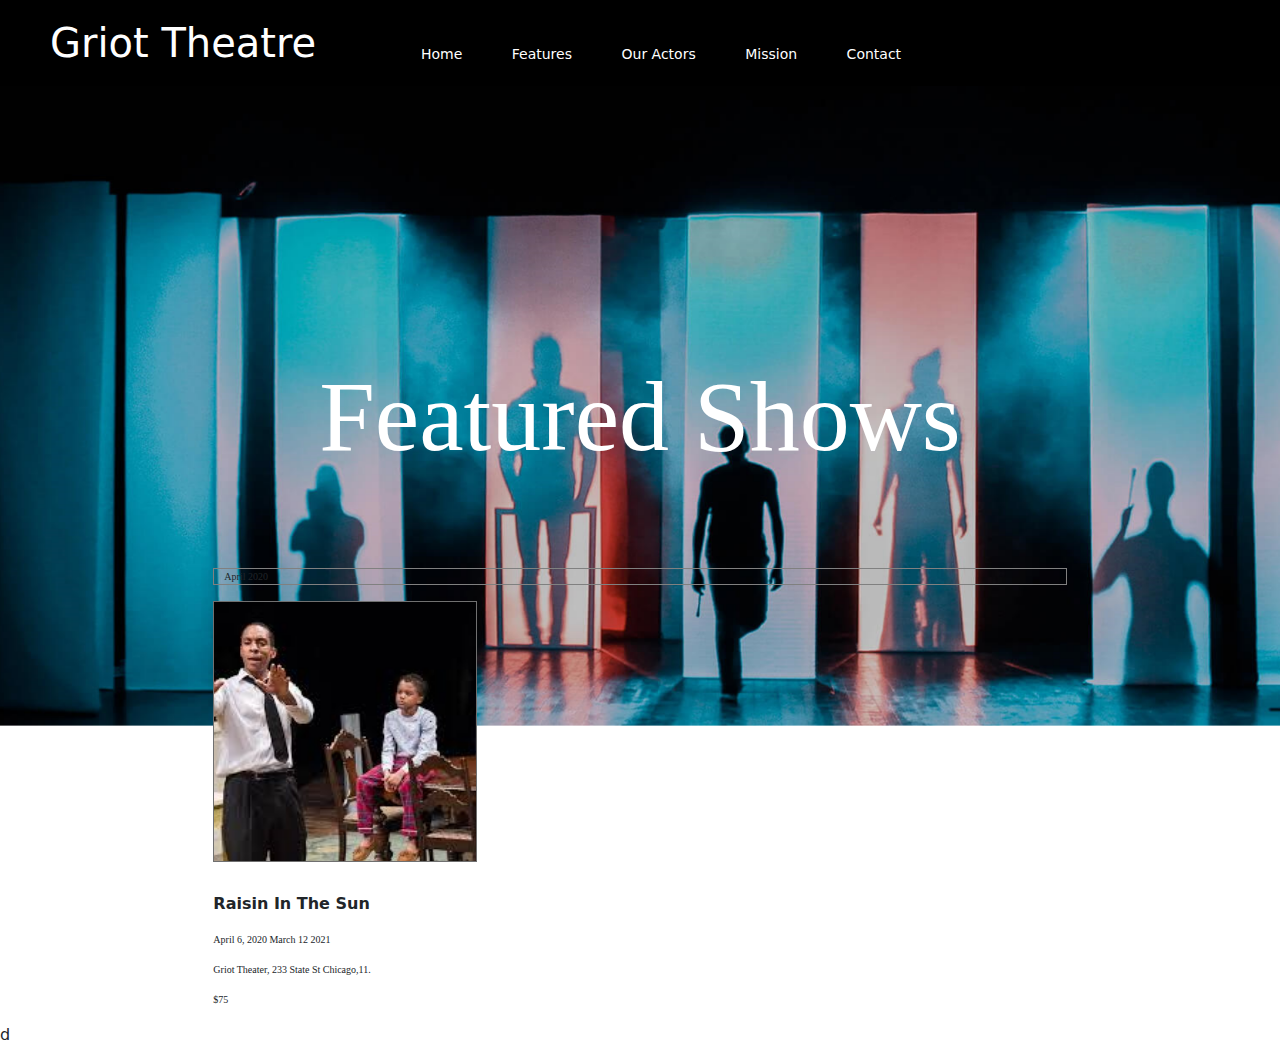
==== week1/Theatre/index.html @ 1f5ed642 "Griot Theatre" ====
<!DOCTYPE html>
<html lang="en">
<head>
    <meta charset="UTF-8">
    <meta http-equiv="X-UA-Compatible" content="IE=edge">
    <meta name="viewport" content="width=device-width, initial-scale=1.0">
    <link rel="stylesheet" href="https://cdn.jsdelivr.net/npm/bootstrap@5.2.0-beta1/dist/css/bootstrap.min.css">
    <link rel="stylesheet" href="main.css">
    <title>Theatre</title>
</head>
<body>
    <div class="container">
        <div class="navigation">

            <nav class="navbar navbar-expand-md navbar-dark">
                <div class="container-fluid">
                  <button class="navbar-toggler" type="button" data-bs-toggle="collapse" data-bs-target="#navbarTogglerDemo01" aria-controls="navbarTogglerDemo01" aria-expanded="false" aria-label="Toggle navigation">
                    <span class="navbar-toggler-icon"></span>
                  </button>
                  <div class="collapse navbar-collapse" id="navbarTogglerDemo01">
                    <a class="navbar-brand" href="#">Griot Theatre</a>
                    <ul class="navbar-nav me-auto mb-2 mb-lg-0">
                      <li class="nav-item"><a class="nav-link active" aria-current="page" href="#">Home</a></li>
                      <li class="nav-item"><a class="nav-link active" aria-current="page" href="#">Features</a></li>
                      <li class="nav-item"><a class="nav-link active" aria-current="page" href="#">Our Actors</a></li>
                      <li class="nav-item"><a class="nav-link active" aria-current="page" href="#">Mission</a></li>
                      <li class="nav-item"><a class="nav-link active" aria-current="page" href="#">Contact</a></li>
                      <li class="nav-item"><a class="nav-link disabled" id="disable-btn">Disabled</a></li>
                    </ul>
                  </div>
                </div>
              </nav>
        </div>
        
        <div class="cover-img">
            <img src="./image/background.png" alt="">
            <p class="featured">Featured Shows</p>
        </div>

        <div class="content">
            <div class="date"><p>April 2020</p></div>

            <div class="events">
                <div class="event">
                    <img src="./image/theater.png" alt="">
                    <div>
                        <p class="heading"><b>Raisin In The Sun</b></p>
                        <p class="event-details">April 6, 2020 March 12 2021 <br><br>Griot Theater, 233 State St Chicago,11. <br><br>$75</p>
                    </div>

                </div>
            </div>
        </div>
        <div class="buttom">d</div>
      </div>
</body>
</html>
---- week1/Theatre/main.css ----
.container {  display: grid;
    grid-template-columns: 0.5fr 2fr 0.5fr;
    grid-template-rows: auto;
    gap: 0px 0px;
    grid-auto-flow: row;
    grid-template-areas:
      "navigation navigation navigation"
      "cover-img cover-img cover-img"
      ". content ."
      "buttom buttom buttom";
      max-width: 100%;
      padding: 0px;
  }
.container div{
    margin: 0px;
    padding: 0px;
}  
  .navigation { 
    grid-area: navigation;
    
    }
  .cover-img { grid-area: cover-img;    
}
  .cover-img img{
    object-fit: cover;
    width: 100%;
  }

  .cover-img p{
    margin-top: -32%;
    font-size: 30px;
    font-family: serif;
    text-align: center;
    color: white;
  }

  .content { grid-area: content; }
  .buttom { grid-area: buttom; }
 
  .cover-img img{
    margin: 0px;
    width: 100%;
    height: auto;
  }
  .navbar{
    background-color: black;
  }
  .navbar-brand{
    margin-left: 50px;
    font-size: 20px;

  }

  .date>p{
    margin-top: 60px;
    font-size: 10px;
    font-family: serif;
    border: 1px solid gray;
    padding-left: 10px;
    
  }
  .heading{
    margin-top: 30px;
  }
  .event-details{
    font-size: 10px;
    font-family: serif;
  }
  @media (min-width: 768px){
  .navbar-expand-md .navbar-nav {
    margin-top: 15px;
    align-content:flex-end;
    margin-left: 5%;
    width: 50%;
    justify-content: space-around;
    
  }
  #navbarTogglerDemo01 > a{ 
    font-size: 35px;
  }
  .navbar-nav a{
    font-size: 12px;
  }
  .nav-link{
    padding-bottom: 0px;
  }
  #disable-btn{
    color: black;
  }
  .cover-img p{
    font-size: 80px;
    margin-top: -32%;
  }
 

}

@media (min-width: 1024px){

    .cover-img p{
        margin-top: -30%;
        font-size: 100px;
      }
      #navbarTogglerDemo01 > a{ 
        font-size: 40px;
      }
      .navbar-nav a{
        font-size: 14px;
      }
}

@media (min-width: 1440px){

    .cover-img p{
        margin-top: -30%;
        font-size: 120px;
      }
      #navbarTogglerDemo01 > a{ 
        font-size: 45px;
      }
      .navbar-nav a{
        font-size: 16px;
      }
}

@media (min-width: 2560px){

    .cover-img p{
        margin-top: -32%;
        font-size: 220px;
      }
      #navbarTogglerDemo01 > a{ 
        font-size: 80px;
      }
      .navbar-nav a{
        font-size: 30px;
      }
}
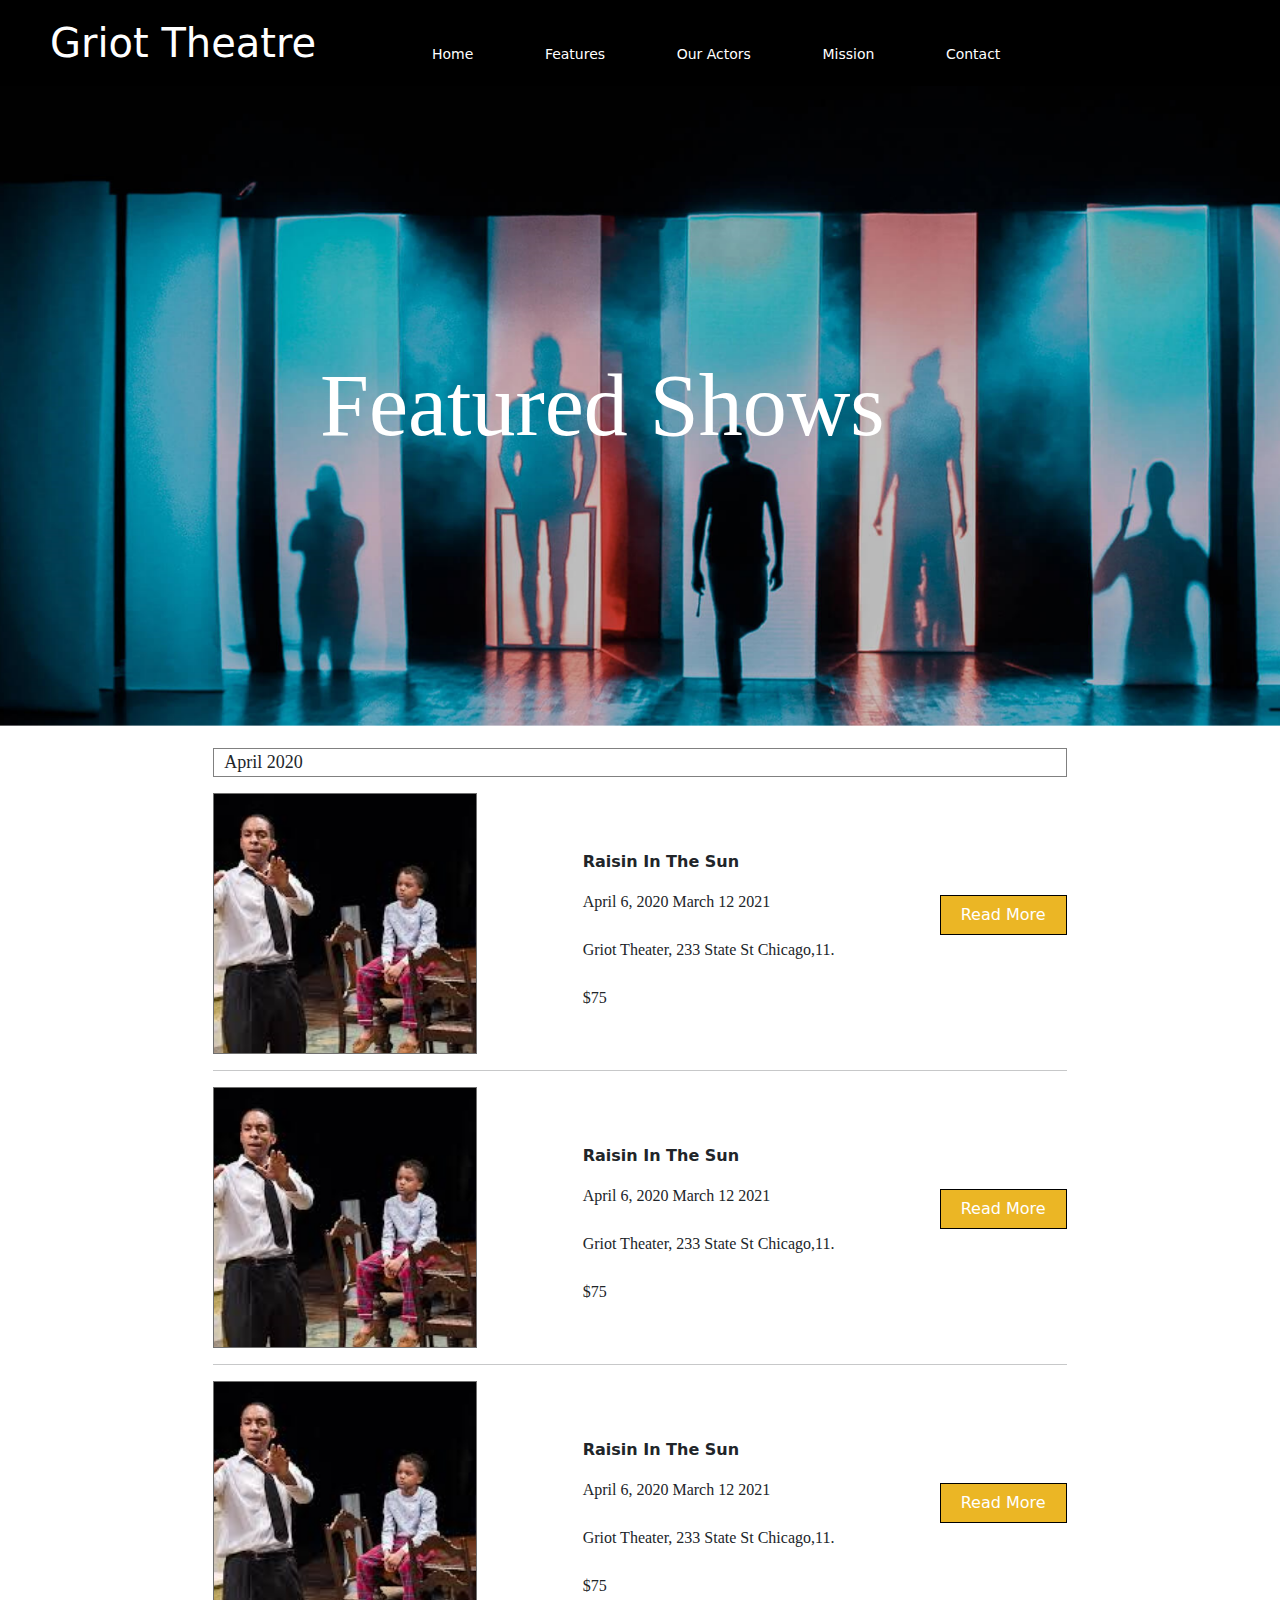
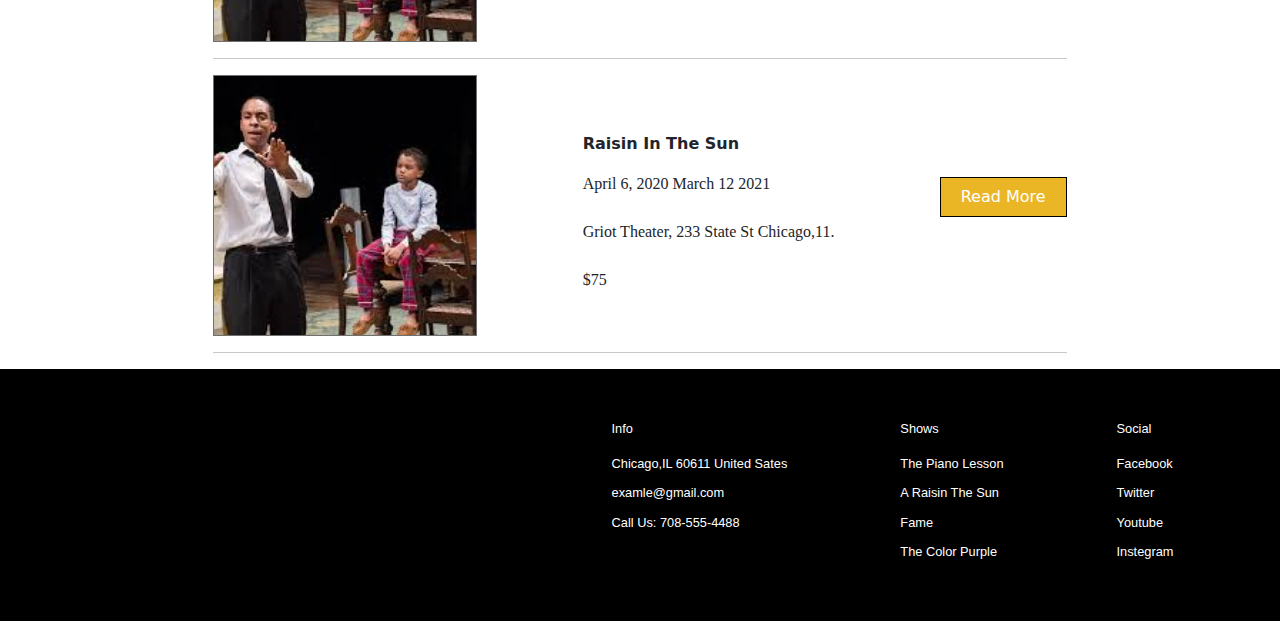
==== commit 586ff370: "Final" ====
--- a/week1/Theatre/index.html
+++ b/week1/Theatre/index.html
@@ -6,6 +6,7 @@
     <meta name="viewport" content="width=device-width, initial-scale=1.0">
     <link rel="stylesheet" href="https://cdn.jsdelivr.net/npm/bootstrap@5.2.0-beta1/dist/css/bootstrap.min.css">
     <link rel="stylesheet" href="main.css">
+    <script src="https://cdn.jsdelivr.net/npm/bootstrap@5.2.0-beta1/dist/js/bootstrap.bundle.min.js"></script>
     <title>Theatre</title>
 </head>
 <body>
@@ -25,33 +26,93 @@
                       <li class="nav-item"><a class="nav-link active" aria-current="page" href="#">Our Actors</a></li>
                       <li class="nav-item"><a class="nav-link active" aria-current="page" href="#">Mission</a></li>
                       <li class="nav-item"><a class="nav-link active" aria-current="page" href="#">Contact</a></li>
-                      <li class="nav-item"><a class="nav-link disabled" id="disable-btn">Disabled</a></li>
                     </ul>
                   </div>
                 </div>
               </nav>
         </div>
-        
-        <div class="cover-img">
-            <img src="./image/background.png" alt="">
-            <p class="featured">Featured Shows</p>
+
+        <!-- Top Image -->
+
+        <div class="cover-img ">
+          <div class="image"><img src="./image/background.png" alt=""></div>
+          <div class="text">Featured Shows</div>
         </div>
 
+
+
+        <!-- Events -->
+        
         <div class="content">
             <div class="date"><p>April 2020</p></div>
-
+            <!-- EVENTS -->
             <div class="events">
+              <!-- event 1 -->
                 <div class="event">
                     <img src="./image/theater.png" alt="">
                     <div>
                         <p class="heading"><b>Raisin In The Sun</b></p>
                         <p class="event-details">April 6, 2020 March 12 2021 <br><br>Griot Theater, 233 State St Chicago,11. <br><br>$75</p>
+                        
+                      </div>
+                      <p class="container-btn"><button class="read-more">Read More</button></p>
+                </div>
+                <hr class="event-hr">
+              <!-- event 2 -->
+                <div class="event">
+                  <img src="./image/theater.png" alt="">
+                  <div>
+                      <p class="heading"><b>Raisin In The Sun</b></p>
+                      <p class="event-details">April 6, 2020 March 12 2021 <br><br>Griot Theater, 233 State St Chicago,11. <br><br>$75</p>
                     </div>
-
+                    <p class="container-btn"><button class="read-more">Read More</button></p>
+                  </div>
+                  <hr>
+              <!-- event 3 -->
+              <div class="event">
+                <img src="./image/theater.png" alt="">
+                <div>
+                    <p class="heading"><b>Raisin In The Sun</b></p>
+                    <p class="event-details">April 6, 2020 March 12 2021 <br><br>Griot Theater, 233 State St Chicago,11. <br><br>$75</p>
+                  </div>
+                  <p class="container-btn"><button class="read-more">Read More</button></p>
                 </div>
-            </div>
+                <hr>
+              <!-- event 4 -->
+              <div class="event">
+                <img src="./image/theater.png" alt="">
+                <div>
+                    <p class="heading"><b>Raisin In The Sun</b></p>
+                    <p class="event-details">April 6, 2020 March 12 2021 <br><br>Griot Theater, 233 State St Chicago,11. <br><br>$75</p>
+                  </div>
+                  <p class="container-btn"><button class="read-more">Read More</button></p>
+                </div>
+                <hr>
+              </div>
         </div>
-        <div class="buttom">d</div>
       </div>
+      <footer class="container-footer">
+        <div class="map"><img src="./image/map.JPG" alt=""></div>
+        <div class="info">
+          <p class="title-info" id="info">Info</p>
+          <p class="sub-info">Chicago,IL 60611 United Sates</p>
+          <p class="sub-info">examle@gmail.com</p>
+          <p class="sub-info">Call Us: 708-555-4488</p>
+        </div>
+        <div class="shows">
+          <p class="title-shows" id="shows">Shows</p>
+          <p class="sub-piano">The Piano Lesson</p>
+          <p class="sub-raisin">A Raisin The Sun</p>
+          <p class="sub-fame">Fame</p>
+          <p class="sub-purple">The Color Purple</p>
+        </div>
+        <div class="social">
+          <p class="title-social" id="social">Social</p>
+          <p class="sub-piano">Facebook</p>
+          <p class="sub-raisin">Twitter</p>
+          <p class="sub-fame">Youtube</p>
+          <p class="sub-purple">Instegram</p>
+        </div>
+      </footer>
 </body>
 </html>--- a/week1/Theatre/main.css
+++ b/week1/Theatre/main.css
@@ -6,53 +6,65 @@
     grid-template-areas:
       "navigation navigation navigation"
       "cover-img cover-img cover-img"
-      ". content ."
-      "buttom buttom buttom";
+      ". content .";
       max-width: 100%;
       padding: 0px;
   }
+
+  /* Remove sade padding and margin */
 .container div{
     margin: 0px;
     padding: 0px;
 }  
+
+/* Navbar Section -------------------------*/
+
   .navigation { 
     grid-area: navigation;
     
     }
+
+    .navbar{
+      background-color: black;
+    }
+    .navbar-brand{
+      margin-left: 50px;
+      font-size: 20px;
+  
+    }
+
+  /* Top image sectoion --------------------*/
   .cover-img { grid-area: cover-img;    
 }
-  .cover-img img{
+  .cover-img .image img{
     object-fit: cover;
     width: 100%;
   }
 
-  .cover-img p{
-    margin-top: -32%;
-    font-size: 30px;
+  /* text over image */
+  .text{
+    position:relative;
+    top: -50%;
+    right: -25%;
+    color: white;
+    font-size: 25px;
     font-family: serif;
-    text-align: center;
-    color: white;
-  }
-
+    z-index: 10;
+    width: 60%;
+
+  }
+
+  /* Event Section --------------------------*/
   .content { grid-area: content; }
-  .buttom { grid-area: buttom; }
  
   .cover-img img{
     margin: 0px;
-    width: 100%;
-    height: auto;
-  }
-  .navbar{
-    background-color: black;
-  }
-  .navbar-brand{
-    margin-left: 50px;
-    font-size: 20px;
-
-  }
+  }
+  
 
   .date>p{
-    margin-top: 60px;
+    position:static;
+    margin-top: -20px;
     font-size: 10px;
     font-family: serif;
     border: 1px solid gray;
@@ -66,6 +78,63 @@
     font-size: 10px;
     font-family: serif;
   }
+  .container-btn{
+    display: flex;
+    justify-content: center;
+  }
+  .read-more{
+    width: 60%;
+    height: 40px;
+    background-color: #EBB625;
+    color:white;
+    border: 1px black solid;
+  }
+
+  /* Footer Section ------------------------------ */
+  footer{
+    background-color: black;
+    color: white;
+  }
+  .map{
+    display: flex;
+    justify-content: center;
+  }
+  .map img{
+    margin: 10px;
+    width: 60%;
+  }
+  [class^="title"]{
+    text-align: center;
+    font-family: sans-serif;
+    font-size: 18px;
+  }
+  [class^="sub"]{
+    font-family: sans-serif;
+    font-size: 10px;
+    margin: 0;
+    padding-bottom:10px; ;
+    margin-left: 50px;
+  }
+
+
+
+  /* media Queries ------------------------- */
+
+  @media (min-width: 375px){
+    .date>p{font-size: 14px;
+      margin-top: -40px;}
+    .text{font-size: 2em;}
+  }
+
+
+
+  @media (min-width: 425px){
+    .date>p{font-size: 14px;
+      margin-top: -40px;}
+    .text{font-size: 2.3em;}
+  }
+
+
   @media (min-width: 768px){
   .navbar-expand-md .navbar-nav {
     margin-top: 15px;
@@ -73,7 +142,7 @@
     margin-left: 5%;
     width: 50%;
     justify-content: space-around;
-    
+      
   }
   #navbarTogglerDemo01 > a{ 
     font-size: 35px;
@@ -84,16 +153,35 @@
   .nav-link{
     padding-bottom: 0px;
   }
-  #disable-btn{
-    color: black;
-  }
-  .cover-img p{
-    font-size: 80px;
-    margin-top: -32%;
-  }
- 
-
-}
+
+  .date>p{font-size: 18px;
+    margin-top: -80px;}
+  .text{font-size: 4em;}
+
+  .container-footer{
+    padding-top: 50px;
+    padding-right: 50px;
+    padding-bottom: 50px;
+    display: flex;
+    justify-content: space-around;
+  }
+  .map{
+    width: 40%;
+  }
+  .map img{height: auto;}
+
+  [class^="title"]{text-align: left;}
+
+    [class^="sub"]{
+      text-align: left;
+      margin-left: 0px;
+    }  
+  .title-info{margin-left: -50px;
+  }
+  .sub-info{margin-left: -50px;}
+
+}
+
 
 @media (min-width: 1024px){
 
@@ -107,32 +195,103 @@
       .navbar-nav a{
         font-size: 14px;
       }
+
+      .date>p{
+        font-size: 18px;
+        margin-top: -110px;}
+
+      .text{font-size: 5.5em;}
+
+      .event{
+        display: flex;
+        flex-direction: row;
+        flex-wrap: nowrap;
+        align-items: center;
+        justify-content: space-between;
+      }
+      .event-hr{
+        margin-top: 20 px;
+      }
+      .read-more{
+        width: 100%;
+        padding-left: 20px;
+        padding-right: 20px;
+      }
+      .event p{
+        font-size: 1em;
+      }
+
+      .container-footer p{
+        font-size: .8em;
+      }
 }
 
 @media (min-width: 1440px){
 
-    .cover-img p{
-        margin-top: -30%;
-        font-size: 120px;
-      }
       #navbarTogglerDemo01 > a{ 
         font-size: 45px;
       }
       .navbar-nav a{
         font-size: 16px;
       }
+
+      .date>p{
+        font-size: 30px;
+        margin-top: -120px;}
+
+        .text{font-size: 7.5em;}
+        .event p{
+          font-size: 1.5em;
+        }
+          
+        .container-footer p{
+          font-size: 1em;
+        }
+
+        #shows{
+          font-size: 1.5em;   
+        } 
+        #info{
+         font-size: 1.5em;  
+        }
+        #social{
+          font-size: 1.5em;  
+        }
+
 }
 
 @media (min-width: 2560px){
 
-    .cover-img p{
-        margin-top: -32%;
-        font-size: 220px;
-      }
       #navbarTogglerDemo01 > a{ 
         font-size: 80px;
       }
       .navbar-nav a{
         font-size: 30px;
       }
+
+      .date>p{
+        margin-top: -200px;
+        font-size: 60px;
+      }
+      .text{font-size: 14em;}
+      .event p{
+        font-size: 3em;
+      }
+      .container-footer p{
+        font-size: 2em;
+      }
+
+      #shows{
+        font-size: 3em;   
+      } 
+      #info{
+       font-size: 3em;  
+      }
+      #social{
+        font-size: 3em;  
+      }
+      .read-more{
+        height: 110px;
+        width: 400px;
+      }
 }